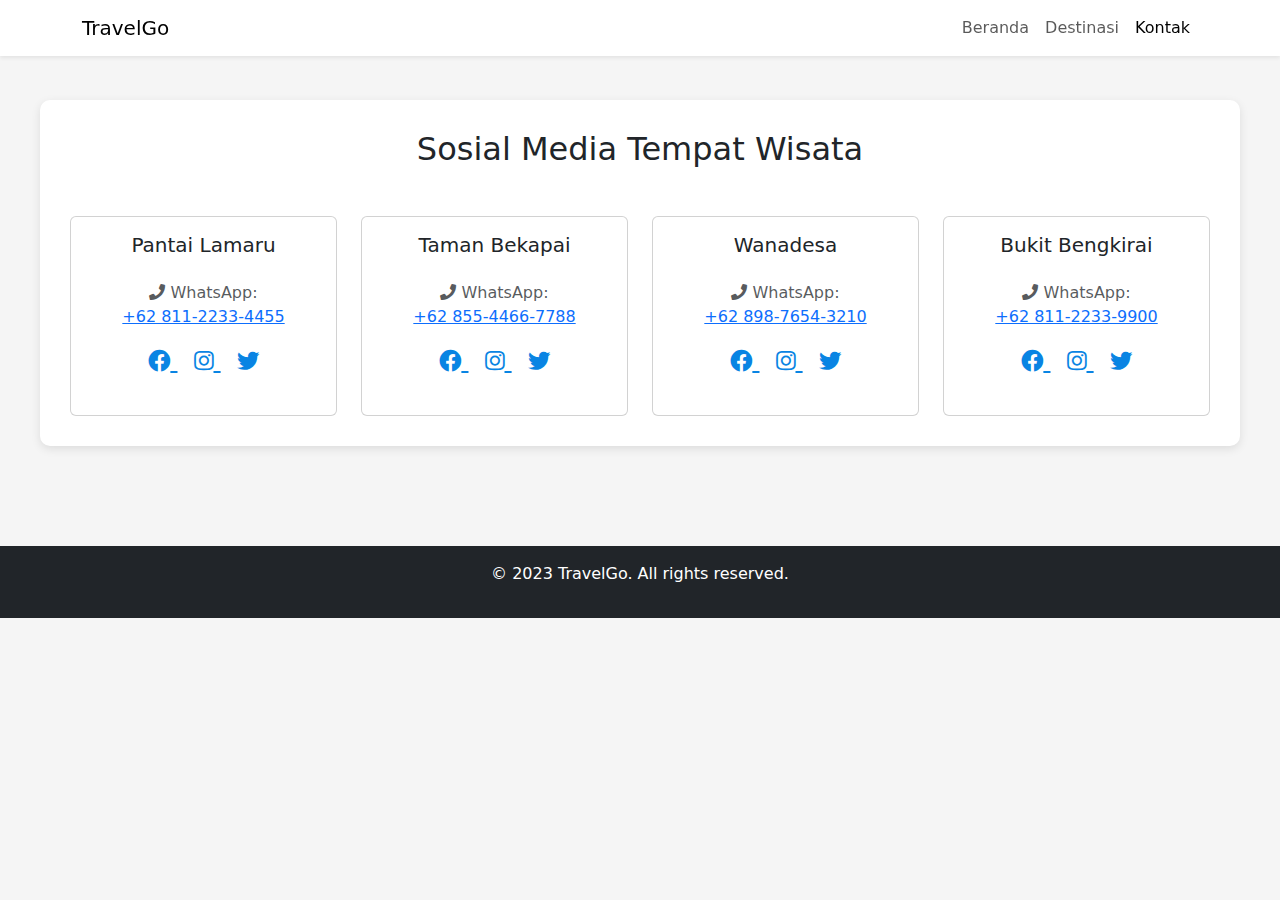
==== contact.html @ b97bd7cf "yahya" ====
<!DOCTYPE html>
<html lang="id">
<head>
    <meta charset="UTF-8">
    <meta name="viewport" content="width=device-width, initial-scale=1.0">
    <title>Sosial Media Wisata - TravelGo</title>
    <link rel="stylesheet" href="https://cdnjs.cloudflare.com/ajax/libs/font-awesome/5.15.4/css/all.min.css">
    <link href="https://cdn.jsdelivr.net/npm/bootstrap@5.3.0/dist/css/bootstrap.min.css" rel="stylesheet">
    <style>
        body {
            background-color: #f5f5f5;
        }
        .contact-container {
            max-width: 1200px;
            margin: 100px auto;
            padding: 30px;
            background: white;
            box-shadow: 0 3px 10px rgba(0,0,0,0.1);
            border-radius: 10px;
        }
        .social-links a {
            margin: 0 8px;
            font-size: 1.4rem;
            color: #0984e3;
            transition: 0.3s;
        }
        .social-links a:hover {
            color: #0773c5;
        }
        .card {
            margin-bottom: 20px;
            transition: transform 0.2s;
        }
        .card:hover {
            transform: translateY(-5px);
        }
    </style>
</head>
<body>
    <header>
        <nav class="navbar navbar-expand-lg navbar-light bg-white shadow-sm fixed-top">
            <div class="container">
                <a class="navbar-brand" href="index.html">TravelGo</a>
                <button class="navbar-toggler" type="button" data-bs-toggle="collapse" data-bs-target="#navbarNav">
                    <span class="navbar-toggler-icon"></span>
                </button>
                <div class="collapse navbar-collapse" id="navbarNav">
                    <ul class="navbar-nav ms-auto">
                        <li class="nav-item"><a class="nav-link" href="index.html">Beranda</a></li>
                        <li class="nav-item"><a class="nav-link" href="#destinations">Destinasi</a></li>
                        <li class="nav-item"><a class="nav-link active" href="contact.html">Kontak</a></li>
                    </ul>
                </div>
            </div>
        </nav>
    </header>

    <div class="contact-container">
        <h2 class="text-center mb-5">Sosial Media Tempat Wisata</h2>
        <div class="row">
            <!-- Pantai Lamaru -->
            <div class="col-md-3 col-sm-6">
                <div class="card h-100">
                    <div class="card-body text-center">
                        <h5 class="card-title mb-4">Pantai Lamaru</h5>
                        <p class="text-muted">
                            <i class="fas fa-phone"></i> WhatsApp:<br>
                            <a href="https://wa.me/6281122334455">+62 811-2233-4455</a>
                        </p>
                        <div class="social-links mt-3">
                            <a href="https://facebook.com/lamarubeach" target="_blank">
                                <i class="fab fa-facebook"></i>
                            </a>
                            <a href="https://www.instagram.com/pantailamarubalikpapan?igsh=bTZ5ZWNtNzFtaWps" target="_blank">
                                <i class="fab fa-instagram"></i>
                            </a>
                            <a href="https://twitter.com/lamarubeach" target="_blank">
                                <i class="fab fa-twitter"></i>
                            </a>
                        </div>
                    </div>
                </div>
            </div>

            <!-- Taman Bekapai -->
            <div class="col-md-3 col-sm-6">
                <div class="card h-100">
                    <div class="card-body text-center">
                        <h5 class="card-title mb-4">Taman Bekapai</h5>
                        <p class="text-muted">
                            <i class="fas fa-phone"></i> WhatsApp:<br>
                            <a href="https://wa.me/6285544667788">+62 855-4466-7788</a>
                        </p>
                        <div class="social-links mt-3">
                            <a href="https://facebook.com/bekapaipark" target="_blank">
                                <i class="fab fa-facebook"></i>
                            </a>
                            <a href="https://instagram.com/bekapaipark" target="_blank">
                                <i class="fab fa-instagram"></i>
                            </a>
                            <a href="https://twitter.com/bekapaipark" target="_blank">
                                <i class="fab fa-twitter"></i>
                            </a>
                        </div>
                    </div>
                </div>
            </div>

            <!-- Wanadesa -->
            <div class="col-md-3 col-sm-6">
                <div class="card h-100">
                    <div class="card-body text-center">
                        <h5 class="card-title mb-4">Wanadesa</h5>
                        <p class="text-muted">
                            <i class="fas fa-phone"></i> WhatsApp:<br>
                            <a href="https://wa.me/6289876543210">+62 898-7654-3210</a>
                        </p>
                        <div class="social-links mt-3">
                            <a href="https://facebook.com/wanadesa.official" target="_blank">
                                <i class="fab fa-facebook"></i>
                            </a>
                            <a href="https://instagram.com/wanadesa.official" target="_blank">
                                <i class="fab fa-instagram"></i>
                            </a>
                            <a href="https://twitter.com/wanadesa" target="_blank">
                                <i class="fab fa-twitter"></i>
                            </a>
                        </div>
                    </div>
                </div>
            </div>

            <!-- Bukit Bengkirai -->
            <div class="col-md-3 col-sm-6">
                <div class="card h-100">
                    <div class="card-body text-center">
                        <h5 class="card-title mb-4">Bukit Bengkirai</h5>
                        <p class="text-muted">
                            <i class="fas fa-phone"></i> WhatsApp:<br>
                            <a href="https://wa.me/6281122339900">+62 811-2233-9900</a>
                        </p>
                        <div class="social-links mt-3">
                            <a href="https://facebook.com/bukitbengkirai" target="_blank">
                                <i class="fab fa-facebook"></i>
                            </a>
                            <a href="https://instagram.com/bukitbengkirai" target="_blank">
                                <i class="fab fa-instagram"></i>
                            </a>
                            <a href="https://twitter.com/bukitbengkirai" target="_blank">
                                <i class="fab fa-twitter"></i>
                            </a>
                        </div>
                    </div>
                </div>
            </div>
        </div>
    </div>

    <footer class="bg-dark text-white text-center py-3 mt-4">
        <p>&copy; 2023 TravelGo. All rights reserved.</p>
    </footer>

    <script src="https://cdn.jsdelivr.net/npm/bootstrap@5.3.0/dist/js/bootstrap.bundle.min.js"></script>
</body>
</html>
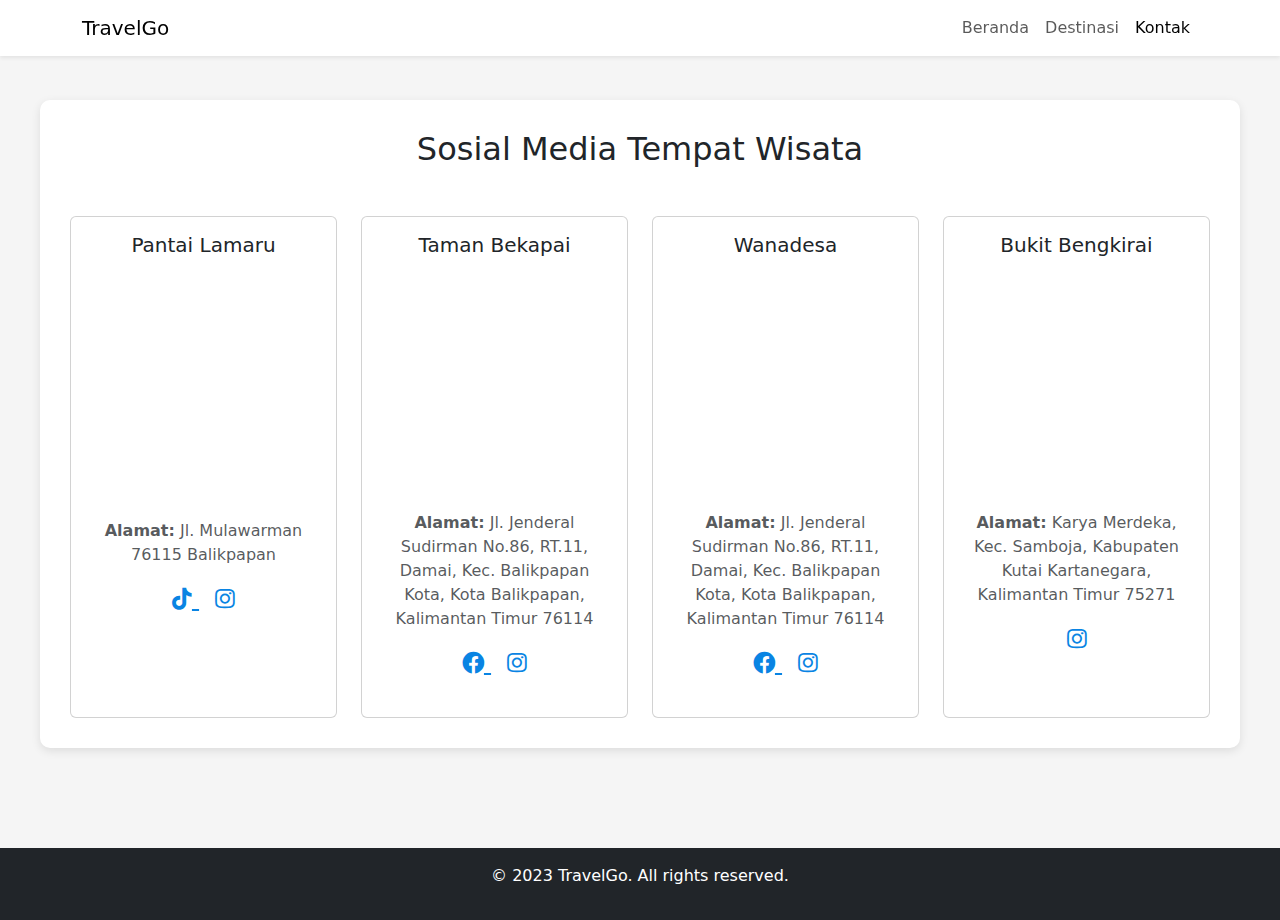
==== commit 2775d9da: "p" ====
--- a/contact.html
+++ b/contact.html
@@ -34,6 +34,12 @@
         .card:hover {
             transform: translateY(-5px);
         }
+        .map {
+            width: 100%;
+            height: 200px;
+            margin-bottom: 15px;
+            border: 0;
+        }
     </style>
 </head>
 <body>
@@ -57,25 +63,20 @@
 
     <div class="contact-container">
         <h2 class="text-center mb-5">Sosial Media Tempat Wisata</h2>
-        <div class="row">
+        <div class="row row-cols-1 row-cols-md-2 row-cols-lg-4 g-4">
             <!-- Pantai Lamaru -->
-            <div class="col-md-3 col-sm-6">
+            <div class="col">
                 <div class="card h-100">
                     <div class="card-body text-center">
                         <h5 class="card-title mb-4">Pantai Lamaru</h5>
-                        <p class="text-muted">
-                            <i class="fas fa-phone"></i> WhatsApp:<br>
-                            <a href="https://wa.me/6281122334455">+62 811-2233-4455</a>
-                        </p>
+                        <iframe class="map" src="https://www.google.com/maps/embed?pb=!1m18!1m12!1m3!1d15955.773459452443!2d116.9856801752495!3d-1.1999467806172546!2m3!1f0!2f0!3f0!3m2!1i1024!2i768!4f13.1!3m3!1m2!1s0x2df150191c1351a5%3A0x83ae8fa24a44dd79!2sPantai%20Wisata%20Lamaru!5e0!3m2!1sid!2sid!4v1740127160718!5m2!1sid!2sid" width="600" height="450" style="border:0;" allowfullscreen="" loading="lazy"></iframe>
                         <div class="social-links mt-3">
-                            <a href="https://facebook.com/lamarubeach" target="_blank">
-                                <i class="fab fa-facebook"></i>
+                        <p class="text-muted mt-2"><strong>Alamat:</strong> Jl. Mulawarman 76115 Balikpapan</p>
+                            <a href="https://www.tiktok.com/@pantailamarubpn?_t=ZS-8u5wXqYgbn5&_r=1" target="_blank">
+                                <i class="fab fa-tiktok"></i>
                             </a>
                             <a href="https://www.instagram.com/pantailamarubalikpapan?igsh=bTZ5ZWNtNzFtaWps" target="_blank">
                                 <i class="fab fa-instagram"></i>
-                            </a>
-                            <a href="https://twitter.com/lamarubeach" target="_blank">
-                                <i class="fab fa-twitter"></i>
                             </a>
                         </div>
                     </div>
@@ -83,23 +84,18 @@
             </div>
 
             <!-- Taman Bekapai -->
-            <div class="col-md-3 col-sm-6">
+            <div class="col">
                 <div class="card h-100">
                     <div class="card-body text-center">
                         <h5 class="card-title mb-4">Taman Bekapai</h5>
-                        <p class="text-muted">
-                            <i class="fas fa-phone"></i> WhatsApp:<br>
-                            <a href="https://wa.me/6285544667788">+62 855-4466-7788</a>
-                        </p>
+                        <iframe class="map" src="https://www.google.com/maps/embed?pb=!1m18!1m12!1m3!1d3038.364711585656!2d116.83133107350055!3d-1.2769191356128873!2m3!1f0!2f0!3f0!3m2!1i1024!2i768!4f13.1!3m3!1m2!1s0x2df146dd670a79b5%3A0x4549831c58987caf!2sTaman%20Bekapai!5e1!3m2!1sid!2sid!4v1740127380350!5m2!1sid!2sid" width="600" height="450" style="border:0;" allowfullscreen="" loading="lazy"></iframe>
+                        <p class="text-muted mt-2"><strong>Alamat:</strong> Jl. Jenderal Sudirman No.86, RT.11, Damai, Kec. Balikpapan Kota, Kota Balikpapan, Kalimantan Timur 76114</p>
                         <div class="social-links mt-3">
-                            <a href="https://facebook.com/bekapaipark" target="_blank">
+                            <a href="404.html" target="_blank">
                                 <i class="fab fa-facebook"></i>
                             </a>
-                            <a href="https://instagram.com/bekapaipark" target="_blank">
+                            <a href="404.html" target="_blank">
                                 <i class="fab fa-instagram"></i>
-                            </a>
-                            <a href="https://twitter.com/bekapaipark" target="_blank">
-                                <i class="fab fa-twitter"></i>
                             </a>
                         </div>
                     </div>
@@ -107,23 +103,18 @@
             </div>
 
             <!-- Wanadesa -->
-            <div class="col-md-3 col-sm-6">
+            <div class="col">
                 <div class="card h-100">
                     <div class="card-body text-center">
                         <h5 class="card-title mb-4">Wanadesa</h5>
-                        <p class="text-muted">
-                            <i class="fas fa-phone"></i> WhatsApp:<br>
-                            <a href="https://wa.me/6289876543210">+62 898-7654-3210</a>
-                        </p>
+                        <iframe class="map" src="https://www.google.com/maps/embed?pb=!1m18!1m12!1m3!1d3038.4978026050085!2d116.89865582349978!3d-1.1588681354970678!2m3!1f0!2f0!3f0!3m2!1i1024!2i768!4f13.1!3m3!1m2!1s0x2df14f83838226dd%3A0xad53c80934430905!2sWisata%20Bamboe%20Wanadesa!5e1!3m2!1sid!2sid!4v1740128080674!5m2!1sid!2sid" width="600" height="450" style="border:0;" allowfullscreen="" loading="lazy"></iframe>
+                        <p class="text-muted mt-2"><strong>Alamat:</strong> Jl. Jenderal Sudirman No.86, RT.11, Damai, Kec. Balikpapan Kota, Kota Balikpapan, Kalimantan Timur 76114</p>
                         <div class="social-links mt-3">
-                            <a href="https://facebook.com/wanadesa.official" target="_blank">
+                            <a href="https://www.facebook.com/share/18oLwwnNNf/" target="_blank">
                                 <i class="fab fa-facebook"></i>
                             </a>
-                            <a href="https://instagram.com/wanadesa.official" target="_blank">
+                            <a href="https://www.instagram.com/wisata_bambu?igsh=MTJ5cHlyZWFlMHg0eQ==" target="_blank">
                                 <i class="fab fa-instagram"></i>
-                            </a>
-                            <a href="https://twitter.com/wanadesa" target="_blank">
-                                <i class="fab fa-twitter"></i>
                             </a>
                         </div>
                     </div>
@@ -131,23 +122,15 @@
             </div>
 
             <!-- Bukit Bengkirai -->
-            <div class="col-md-3 col-sm-6">
+            <div class="col">
                 <div class="card h-100">
                     <div class="card-body text-center">
                         <h5 class="card-title mb-4">Bukit Bengkirai</h5>
-                        <p class="text-muted">
-                            <i class="fas fa-phone"></i> WhatsApp:<br>
-                            <a href="https://wa.me/6281122339900">+62 811-2233-9900</a>
-                        </p>
+                        <iframe class="map" src="https://www.google.com/maps/embed?pb=!1m18!1m12!1m3!1d24309.063062230507!2d116.82889301083982!3d-1.0252486999999986!2m3!1f0!2f0!3f0!3m2!1i1024!2i768!4f13.1!3m3!1m2!1s0x2df6b43dd14fa82f%3A0x910d89815a4d33f3!2sBukit%20Bangkirai!5e1!3m2!1sid!2sid!4v1740128142872!5m2!1sid!2sid" width="600" height="450" style="border:0;" allowfullscreen="" loading="lazy"></iframe>
+                        <p class="text-muted mt-2"><strong>Alamat:</strong> Karya Merdeka, Kec. Samboja, Kabupaten Kutai Kartanegara, Kalimantan Timur 75271</p>
                         <div class="social-links mt-3">
-                            <a href="https://facebook.com/bukitbengkirai" target="_blank">
-                                <i class="fab fa-facebook"></i>
-                            </a>
-                            <a href="https://instagram.com/bukitbengkirai" target="_blank">
+                            <a href="https://www.instagram.com/bukitbangkirai?igsh=MWF3NHNoZ3JlbnlydA==" target="_blank">
                                 <i class="fab fa-instagram"></i>
-                            </a>
-                            <a href="https://twitter.com/bukitbengkirai" target="_blank">
-                                <i class="fab fa-twitter"></i>
                             </a>
                         </div>
                     </div>
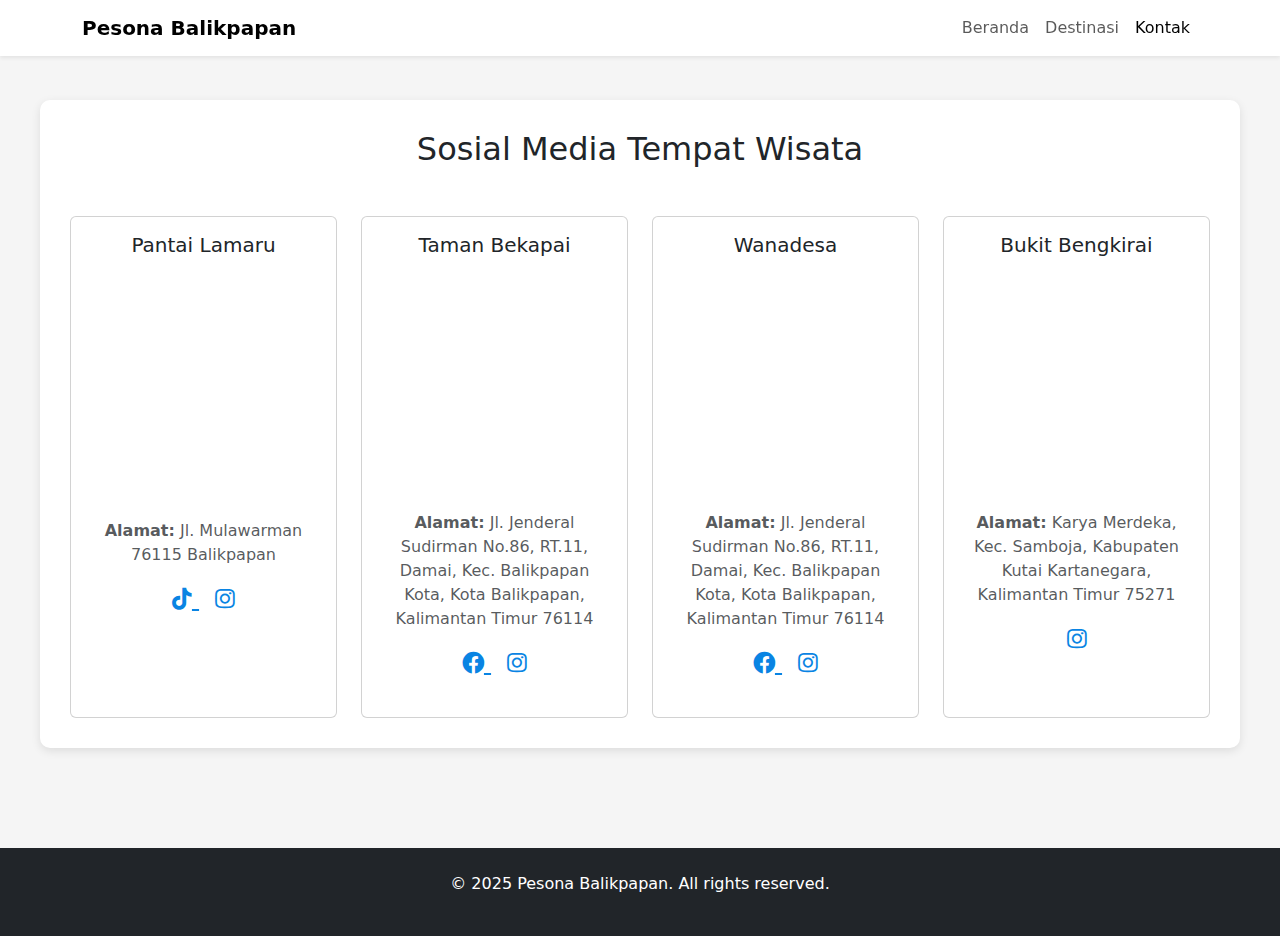
==== commit 7019152f: "ubah footer contact destinasi, menambahkan like ke destinasi" ====
--- a/contact.html
+++ b/contact.html
@@ -46,15 +46,15 @@
     <header>
         <nav class="navbar navbar-expand-lg navbar-light bg-white shadow-sm fixed-top">
             <div class="container">
-                <a class="navbar-brand" href="index.html">TravelGo</a>
+                <a class="navbar-brand fw-bold" href="#"><strong>Pesona Balikpapan</strong></a>
                 <button class="navbar-toggler" type="button" data-bs-toggle="collapse" data-bs-target="#navbarNav">
                     <span class="navbar-toggler-icon"></span>
                 </button>
                 <div class="collapse navbar-collapse" id="navbarNav">
                     <ul class="navbar-nav ms-auto">
                         <li class="nav-item"><a class="nav-link" href="index.html">Beranda</a></li>
-                        <li class="nav-item"><a class="nav-link" href="#destinations">Destinasi</a></li>
-                        <li class="nav-item"><a class="nav-link active" href="contact.html">Kontak</a></li>
+                        <li class="nav-item"><a class="nav-link" href="destinasi.html">Destinasi</a></li>
+                        <li class="nav-item"><a class="nav-link active" href="#contact.html">Kontak</a></li>
                     </ul>
                 </div>
             </div>
@@ -139,8 +139,11 @@
         </div>
     </div>
 
-    <footer class="bg-dark text-white text-center py-3 mt-4">
-        <p>&copy; 2023 TravelGo. All rights reserved.</p>
+      <!-- Footer -->
+      <footer class="bg-dark text-white py-4">
+        <div class="container text-center">
+            <p>&copy; 2025 Pesona Balikpapan. All rights reserved.</p>
+        </div>
     </footer>
 
     <script src="https://cdn.jsdelivr.net/npm/bootstrap@5.3.0/dist/js/bootstrap.bundle.min.js"></script>
